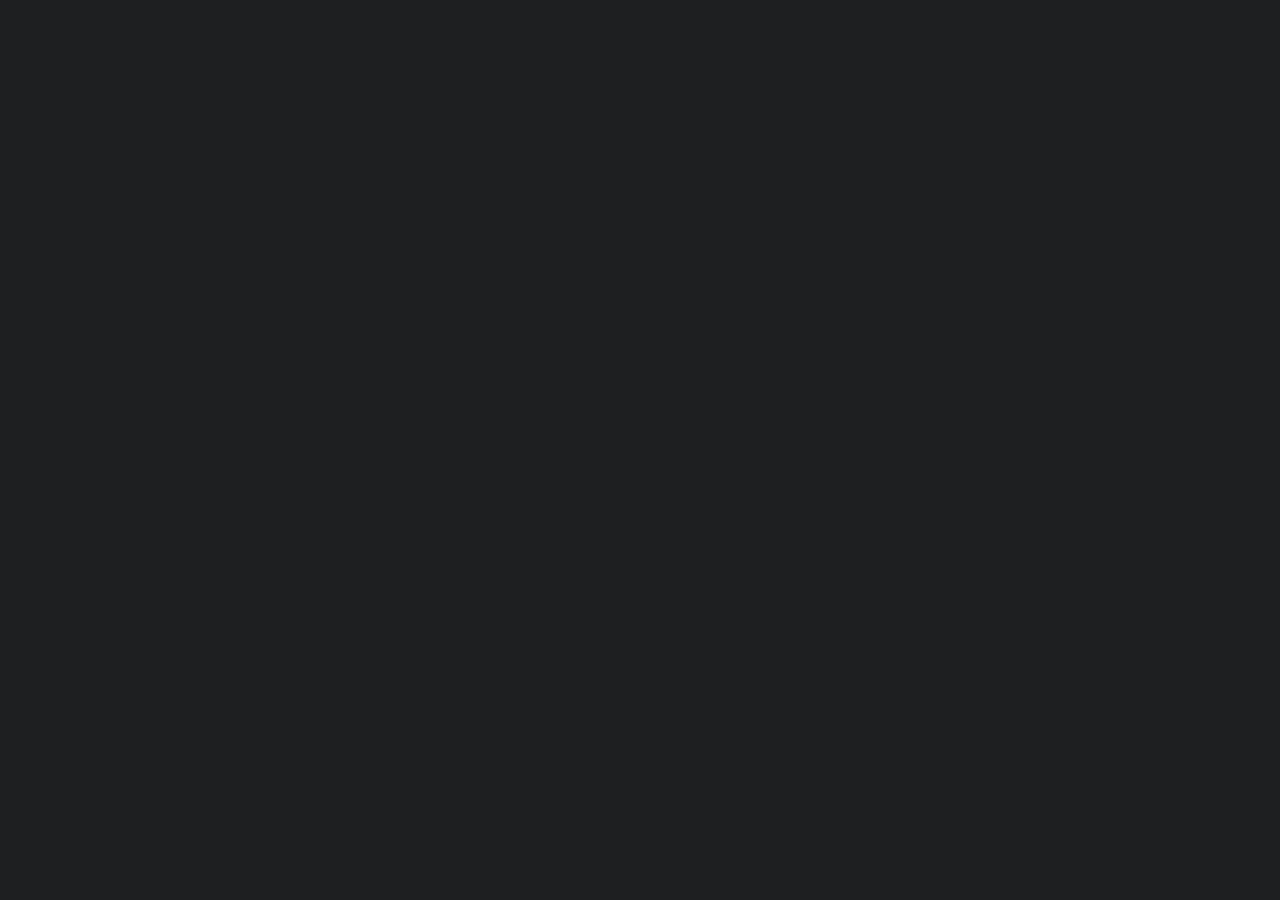
==== allQuestions.html @ 21bb27cd "Add files via upload" ====
<!DOCTYPE html>
<html>
    <head>
        <meta charset="utf-8">
        <title>Nauczator</title>
        <link rel="stylesheet" href="https://stackpath.bootstrapcdn.com/bootstrap/4.4.1/css/bootstrap.min.css">
        <link rel="stylesheet" href="style.css">
        <link rel="stylesheet" href="tomorrow.css">
        <meta name="viewport" content="width=device-width, initial-scale=1, shrink-to-fit=no">
        <script src="https://code.jquery.com/jquery-3.4.1.js"></script>
        <script src="https://cdn.jsdelivr.net/npm/popper.js@1.16.0/dist/umd/popper.min.js"></script>
        <script src="https://stackpath.bootstrapcdn.com/bootstrap/4.4.1/js/bootstrap.min.js"></script>
    </head>
    <body style="color: white">
        <script>
            var str = "<ol>"
            for(i in questions)
            {
                str += `<li>${questions[i].q}<ol type="a">`
                str += `<li><b>${questions[i].a[0]}</b></li>`
                for(j in questions[i].a)
                {
                    if(j == 0)
                        continue;
                        str += `<li>${questions[i].a[j]}</li>`
                }
                str += `<br></ol></li>`
            }
            str += "</ol>"
            document.body.innerHTML = str;
        </script>
    </body>
</html>
---- style.css ----
.answer
{
    cursor: pointer;
}

#stats
{
    text-align: center;
}

label
{
    font-size: 14px;
    margin: auto;
}

#info
{
    position: fixed;
    right: 5px;
    bottom: 5px;
}

#questionSuccessRate
{
    float: right;
}

.badge
{
    font-size: 18px;
}

.progress
{
    background: rgba(255,255,255,0.3);
}

#info
{
    color: white;
}
---- tomorrow.css ----
body {
	background: #1d1f21;
}

.jumbotron {
	background: #2d2d33;
	color: #fff;
}

.answer {
	background: #334a66;
	color: #fff;
	border: none;
}

.alert-success {
	background: #363;
}

.alert-danger {
	background: #633;
}
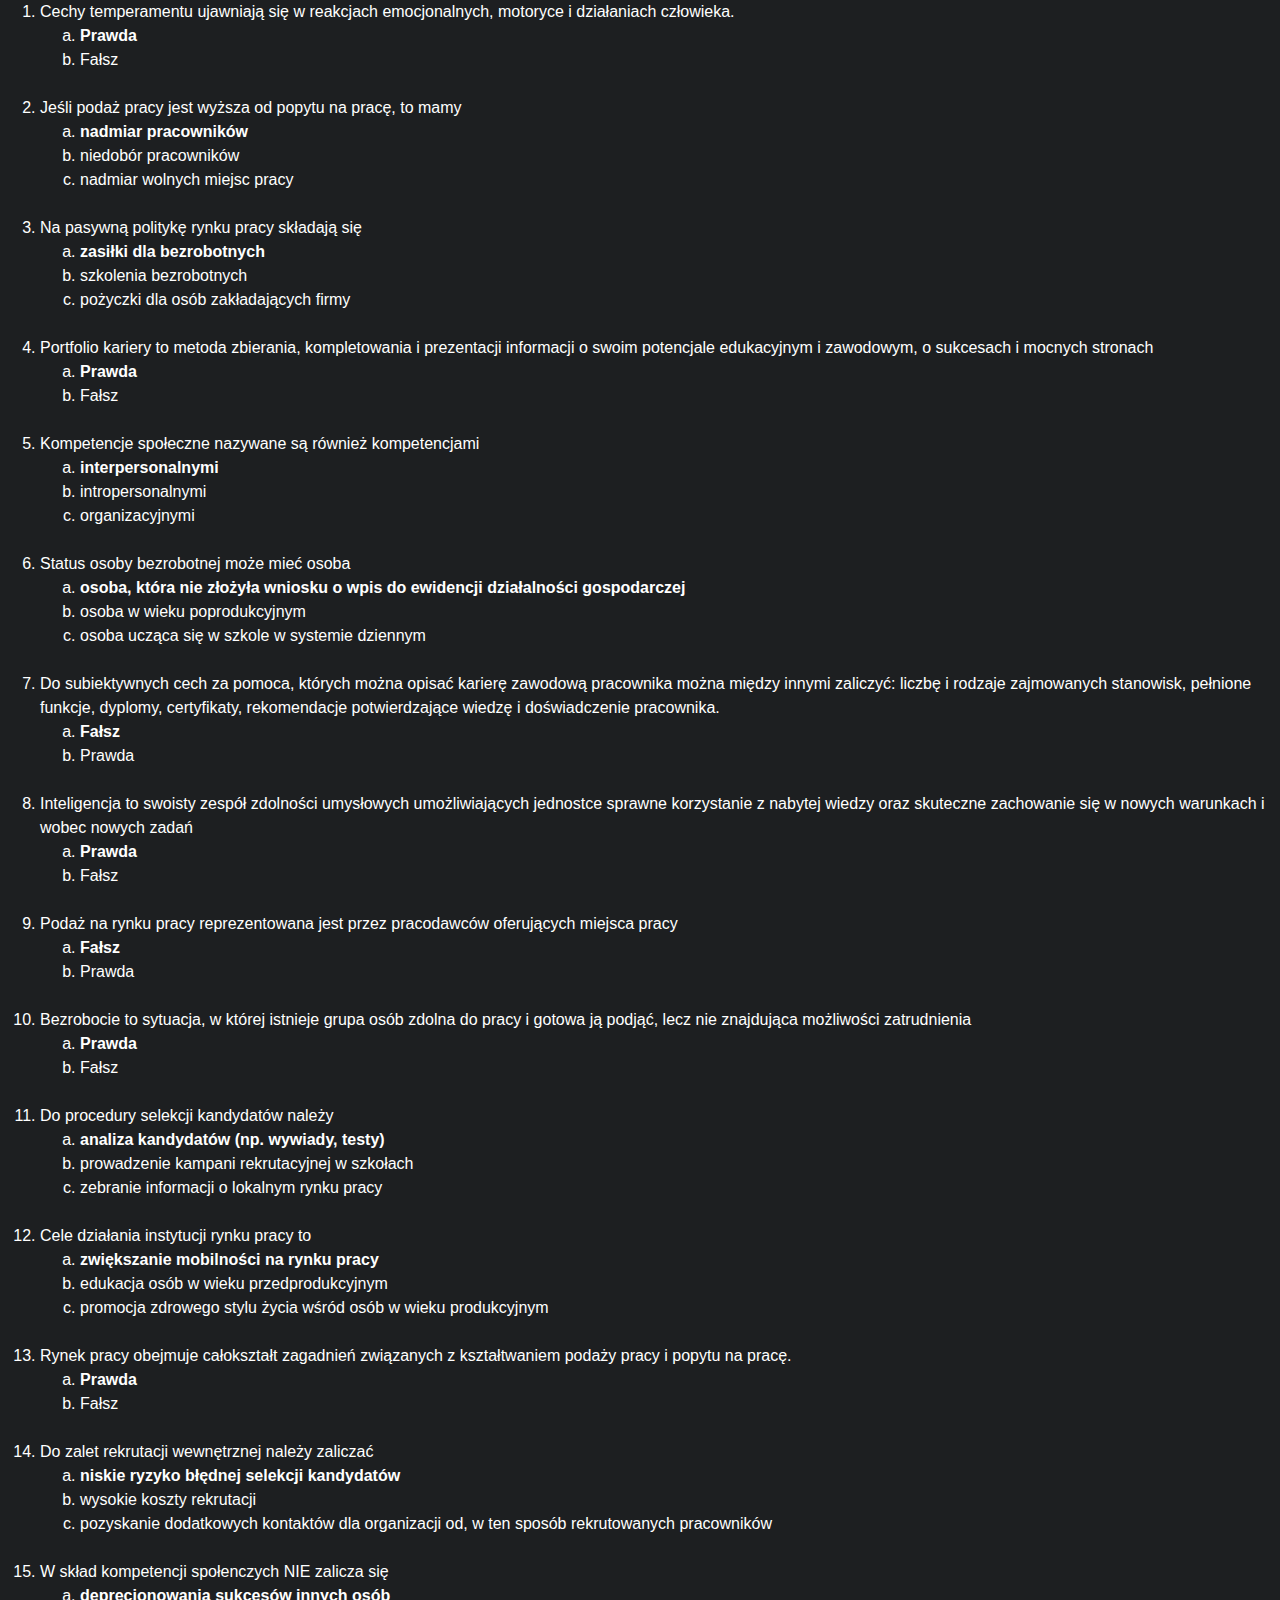
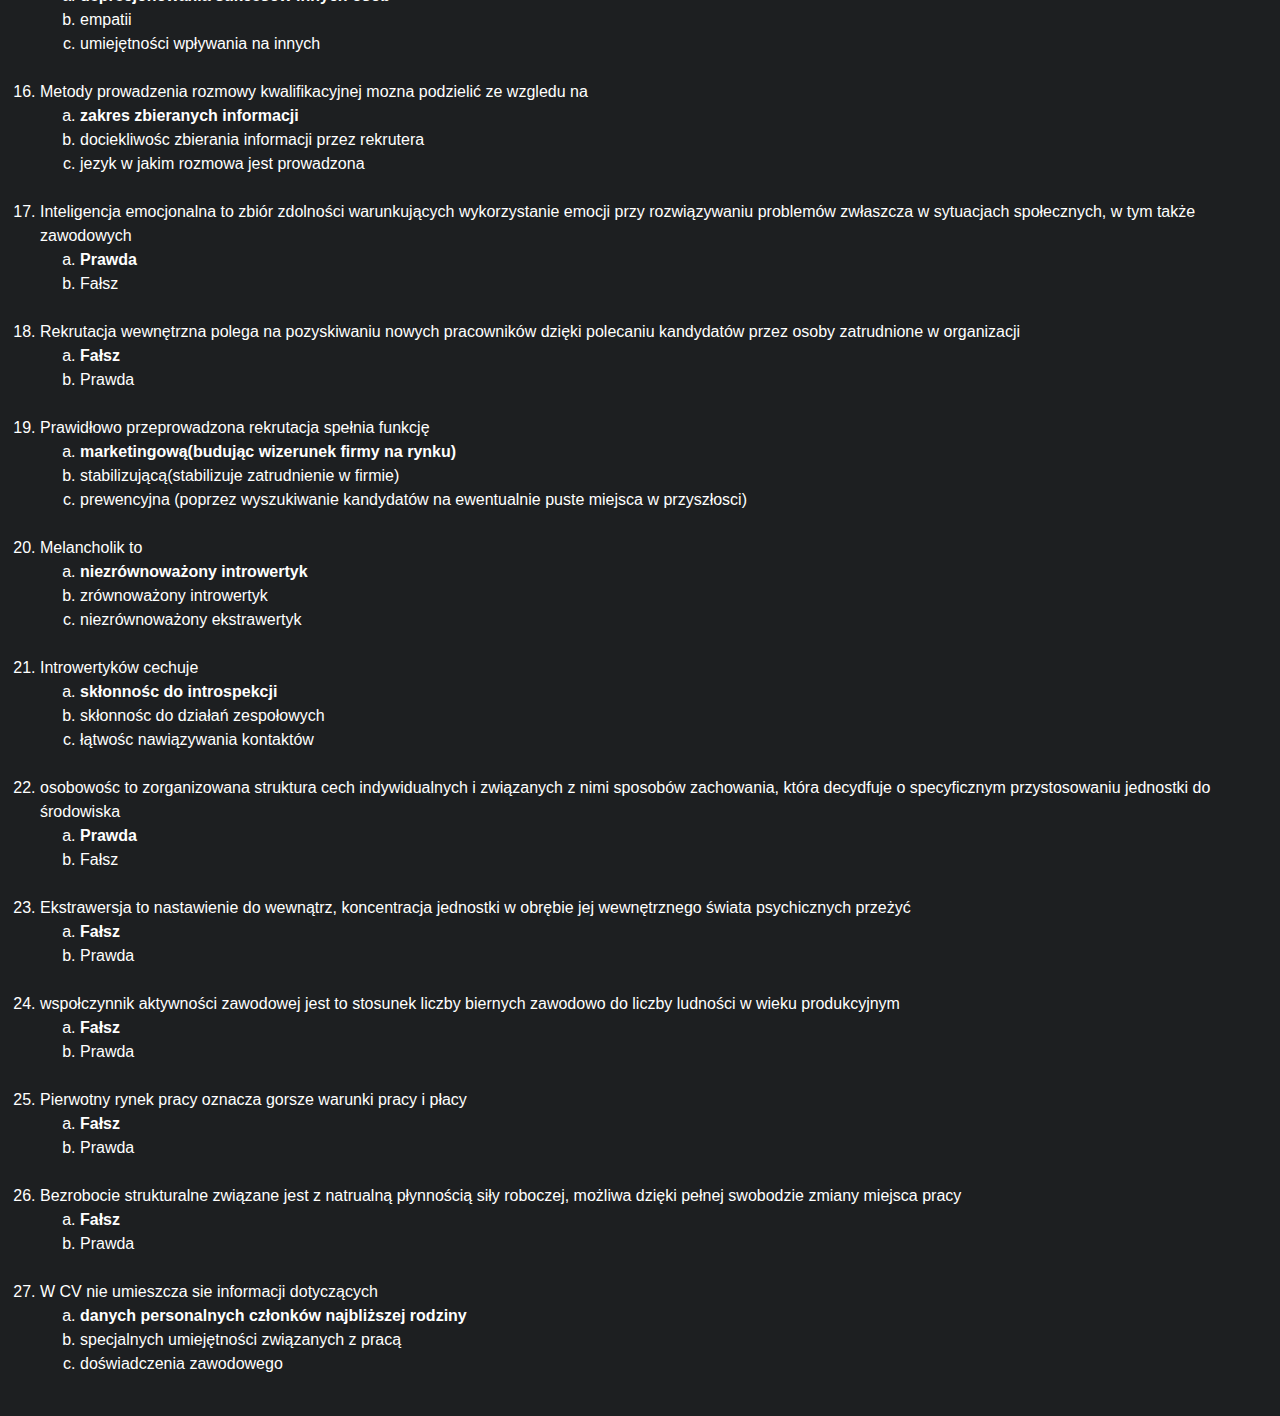
==== commit 9ded854f: "Add files via upload" ====
--- a/allQuestions.html
+++ b/allQuestions.html
@@ -10,6 +10,7 @@
         <script src="https://code.jquery.com/jquery-3.4.1.js"></script>
         <script src="https://cdn.jsdelivr.net/npm/popper.js@1.16.0/dist/umd/popper.min.js"></script>
         <script src="https://stackpath.bootstrapcdn.com/bootstrap/4.4.1/js/bootstrap.min.js"></script>
+        <script src="questions.js"></script>
     </head>
     <body style="color: white">
         <script>
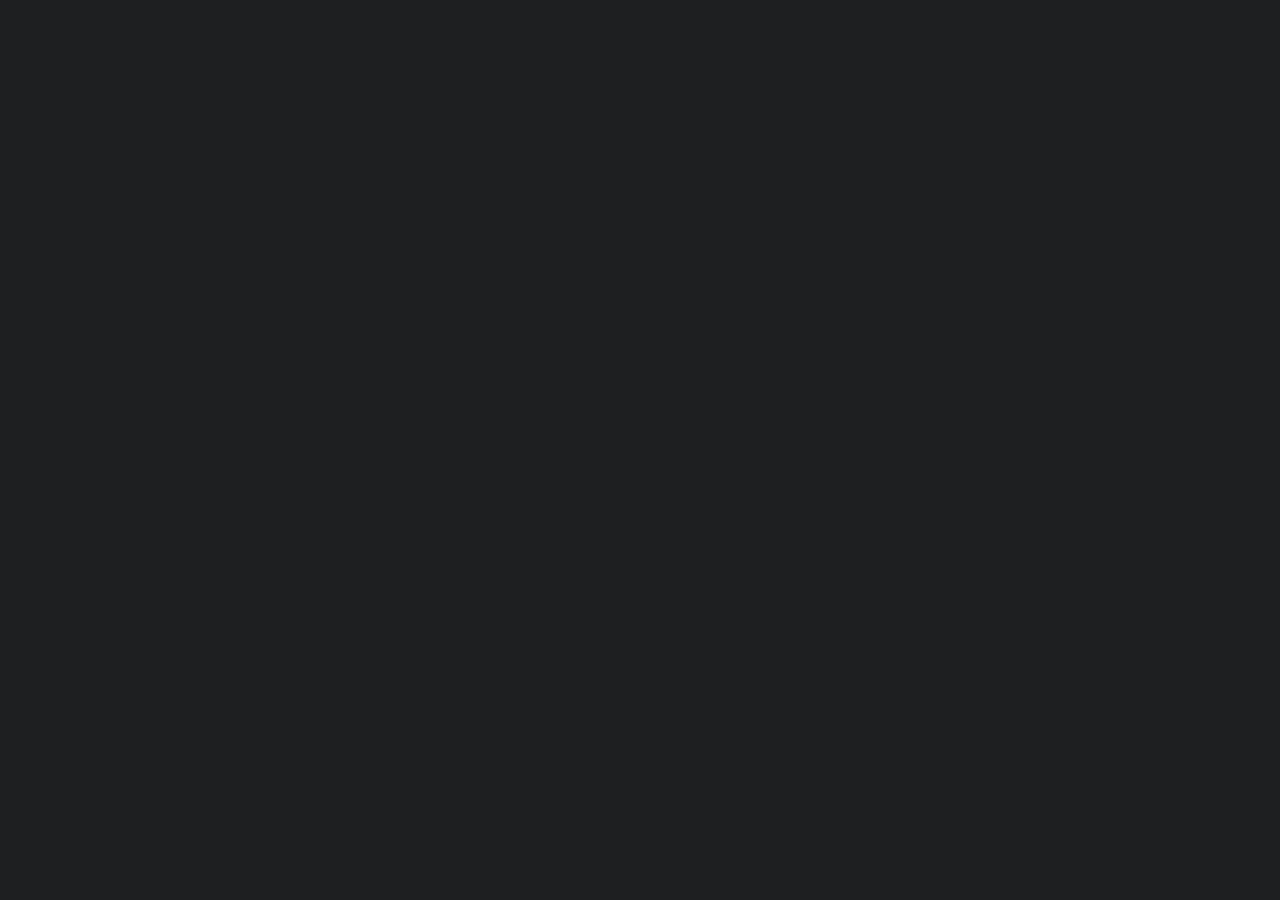
==== commit 02db0c2f: "Add files via upload" ====
--- a/allQuestions.html
+++ b/allQuestions.html
@@ -10,10 +10,22 @@
         <script src="https://code.jquery.com/jquery-3.4.1.js"></script>
         <script src="https://cdn.jsdelivr.net/npm/popper.js@1.16.0/dist/umd/popper.min.js"></script>
         <script src="https://stackpath.bootstrapcdn.com/bootstrap/4.4.1/js/bootstrap.min.js"></script>
-        <script src="questions.js"></script>
+        <script>var questionSets = [];</script>
+        <script src="questions/BKE.js"></script>
+        <script src="questions/IO.js"></script>
+        <script src="questions/PadW.js"></script>
+        <script src="questions/RP.js"></script>
     </head>
     <body style="color: white">
         <script>
+            const urlSearchParams = new URLSearchParams(window.location.search);
+            const params = Object.fromEntries(urlSearchParams.entries());   
+            if(!params.set)
+            {
+                var set = prompt("Wprowadź skrót przedmiotu (bke,padw,rp)");
+                window.location = window.location+"?set="+set;
+            }
+            var questions = questionSets[params.set];
             var str = "<ol>"
             for(i in questions)
             {
--- a/style.css
+++ b/style.css
@@ -1,6 +1,11 @@
 .answer
 {
     cursor: pointer;
+}
+
+.container-lg
+{
+    padding-top: 50px;
 }
 
 #stats
